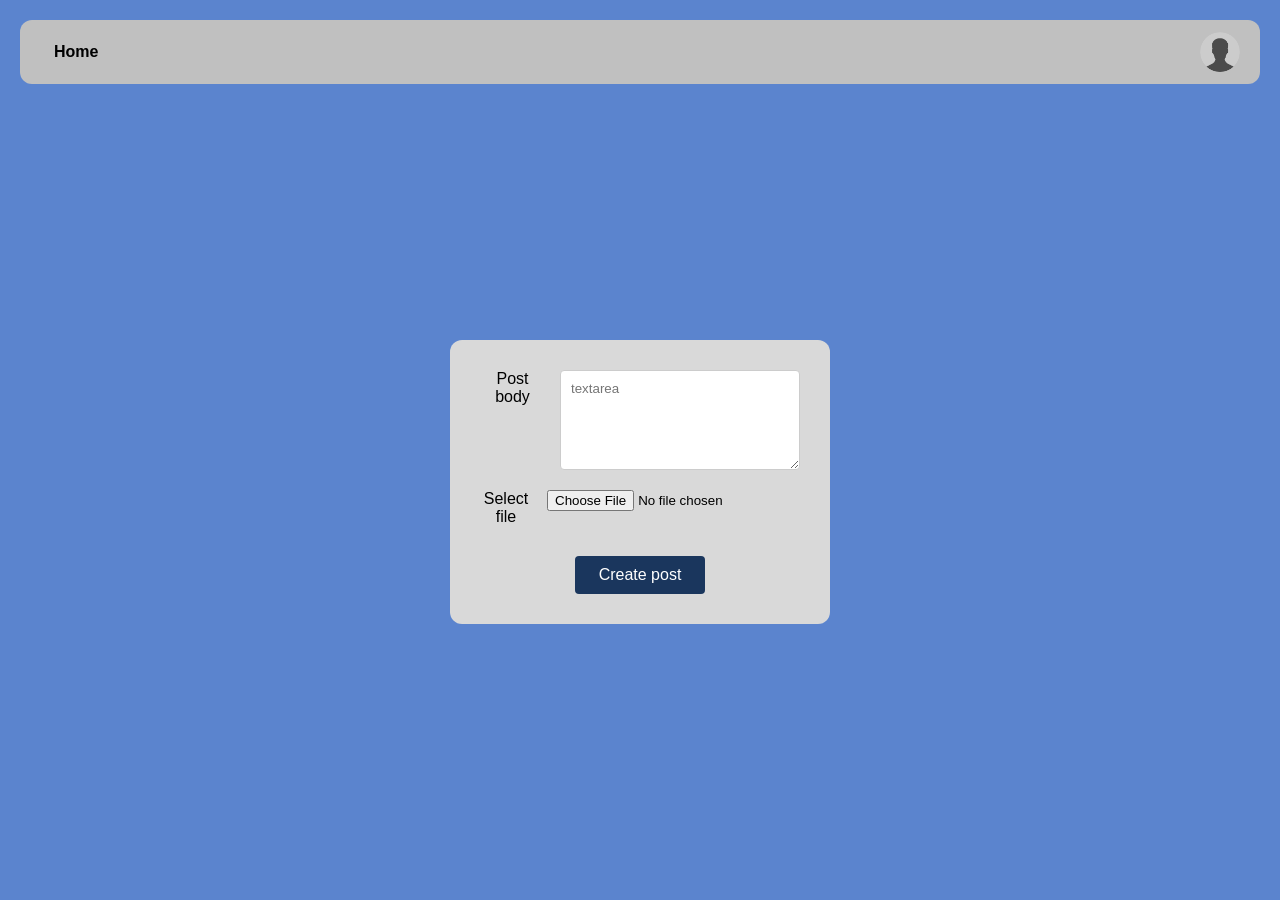
==== addPost.html @ ea65229a "addPost.html finished." ====
<!DOCTYPE html>
<html lang="en">
<head>
    <meta charset="UTF-8">
    <meta name="viewport" content="width=device-width, initial-scale=1.0">
    <title>Add Post</title>
    <link rel="stylesheet" href="styles.css">
</head>
<body>
    <header class="top-bar">
        <nav class="nav-links">
            <a href="index.html" class="nav-item">Home</a>
        </nav>
        <div class="user-avatar">
            <img src="images/user_avatar.png" alt="User Profile">
        </div>
    </header>

    <main class="app-container">
        <article class="post-card">
            <form action="index.html" method="GET" class="post-form">
                <div class="form-group">
                    <label for="post-body">Post body</label>
                    <textarea id="post-body" name="body" placeholder="textarea" required></textarea>
                </div>

                <div class="form-group">
                    <label for="file-upload">Select file</label>
                    <input type="file" id="file-upload" name="file">
                </div>

                <button type="submit" class="create-post-btn">Create post</button>
            </form>
    </article>
    </main>
</body>
</html>
---- styles.css ----
/* Basic styling for the page */
* {
    margin: 0;
    padding: 0;
    box-sizing: border-box;
    font-family: Arial, sans-serif;
}

body {
    margin: 0;
    padding: 20px;
    min-height: 100vh;
    background-color: #5b84ce;
    display: flex;
    flex-direction: column; /* Forces top-to-bottom vertical stacking */
    align-items: center;
    box-sizing: border-box;
}


/* login.html */


.app-container {
    width: 100%;
    max-width: 380px;
}

.login-container {
    background-color: white;
    padding: 40px;
    border-radius: 8px;
    box-shadow: 0 4px 10px rgba(0, 0, 0, 0.1);
    width: 100%;
    max-width: 400px;
    text-align: center;
}

h2 {
    margin-bottom: 20px;
    font-size: 24px;
    color: #333;
}

/* Input fields styling */
.input-group {
    margin-bottom: 20px;
    text-align: left;
}

.input-group label {
    display: block;
    margin-bottom: 8px;
    color: #555;
}

.input-group input {
    width: 100%;
    padding: 10px;
    font-size: 16px;
    border: 1px solid #ddd;
    border-radius: 4px;
}

.input-group input:focus {
    border-color: #007bff;
    outline: none;
}

/* Login button styling */
.login-btn {
    width: 100%;
    padding: 12px;
    margin-bottom: 20px;
    background-color: #1a365d;
    color: white;
    font-size: 16px;
    border: none;
    border-radius: 4px;
    cursor: pointer;
}

.login-btn:hover {
    background-color: #0056b3;
}

/* Signup link styling */
.signup-link {
    margin-top: 20px;
    margin-bottom: 20px;
    font-size: 14px;
}

.signup-link a {
    color: #007bff;
    text-decoration: none;
}

.signup-link a:hover {
    text-decoration: underline;
}

.forget_password-link a {
    color: #007bff;
    text-decoration: none;
}

.forget_password-link a:hover {
    text-decoration: underline;
}

/* Header bar sits at the top and stretches */
.top-bar {
    width: 100%;
    background-color: #c0c0c0;
    padding: 12px 20px;
    border-radius: 12px;
    display: flex;
    justify-content: space-between;
    align-items: center;
    box-sizing: border-box;
}

/* Center the login card in the remaining space */
main {
    flex: 1;
    display: flex;
    justify-content: center;
    align-items: center;
}

/* Login Card */
.login-card {
    width: 100%;
    max-width: 360px;
    background-color: #ffffff;
    padding: 30px;
    border-radius: 12px;
    text-align: center;
}

/* Container for top bar links */
.nav-links {
    display: flex;
}

/* Base style for navigation buttons */
.nav-item {
    font-size: 16px;
    font-weight: bold;
    color: #000000;
    text-decoration: none;
    padding: 8px 14px;
    border-radius: 6px;
}

.nav-item:hover {
    background-color: #a0a0a0;
    color: #ffffff;
}

/* Container to hold the avatar */
.user-avatar {
    width: 40px;
    height: 40px;
}

/* Force the image inside to fit strictly within those dimensions */
.user-avatar img {
    width: 100%;
    height: 100%;
    border-radius: 50%;
}


/* addPost.html */


/* Add Post Card Container */
.post-card {
    width: 100%;
    max-width: 450px;
    text-align: center;
    background-color: #d9d9d9;
    padding: 30px;
    border-radius: 12px;
    box-sizing: border-box;
}

/* Form Group Layout (Labels next to Inputs) */
.form-group {
    display: flex;
}

.form-group label {
    font-size: 16px;
    padding-right: 15px;
    color: #000000;
    width: 80px;
}

/* Textarea Input */
.form-group textarea {
    height: 100px;
    padding: 10px;
    border: 1px solid #ccc;
    border-radius: 4px;
    margin-bottom: 20px;
}

/* File Input Styling */
.form-group textarea {
    flex: 1;
}

.form-group input[type="file"] {
    flex: 1;
    cursor: pointer;
}

/* Create Post Button */
.create-post-btn {
    background-color: #1a365d;
    color: #ffffff;
    padding: 10px 24px;
    font-size: 16px;
    border: none;
    border-radius: 4px;
    cursor: pointer;
    margin-top: 30px;
}

.create-post-btn:hover {
    background-color: #0056b3;
}
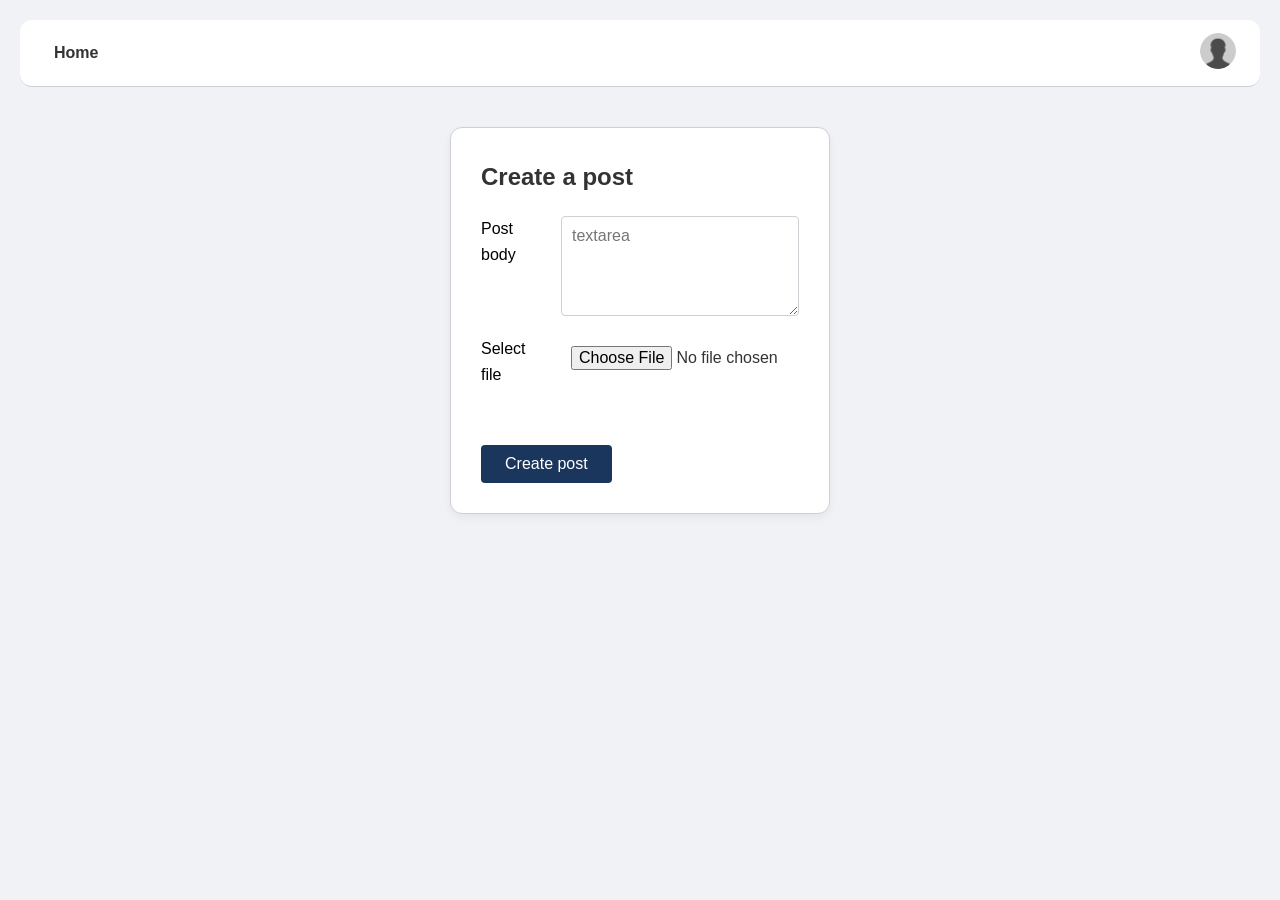
==== commit 49a96809: "Small adjustments to satisfy requirements." ====
--- a/addPost.html
+++ b/addPost.html
@@ -19,6 +19,8 @@
 
     <main class="app-container">
         <article class="post-card">
+            <h1>Create a post</h1>
+
             <form action="index.html" method="GET" class="post-form">
                 <div class="form-group">
                     <label for="post-body">Post body</label>
--- a/styles.css
+++ b/styles.css
@@ -1,5 +1,17 @@
-/* Basic styling for the page */
-* {
+/* --- Global Variables & Reset --- */
+:root {
+    --primary-color: #3b5998;
+    --hover-color: #2d4373;
+    --primary-dark: #1a365d;
+    --btn-hover: #0056b3;
+    --bg-color: #f0f2f5;
+    --card-bg: #ffffff;
+    --text-color: #333333;
+    --text-secondary: #65676b;
+    --border-color: #ccd0d5;
+}
+
+*, *::before, *::after {
     margin: 0;
     padding: 0;
     box-sizing: border-box;
@@ -7,230 +19,302 @@
 }
 
 body {
-    margin: 0;
+    min-height: 100vh;
+    background-color: var(--bg-color);
+    color: var(--text-color);
+    line-height: 1.6;
+    display: flex;
+    flex-direction: column;
+    align-items: center;
     padding: 20px;
-    min-height: 100vh;
-    background-color: #5b84ce;
-    display: flex;
-    flex-direction: column; /* Forces top-to-bottom vertical stacking */
-    align-items: center;
-    box-sizing: border-box;
-}
-
-
-/* login.html */
-
-
-.app-container {
-    width: 100%;
-    max-width: 380px;
+}
+
+/* --- Navigation & Header --- */
+header, .top-bar {
+    background-color: var(--card-bg);
+    border-bottom: 1px solid var(--border-color);
+    display: flex;
+    justify-content: space-between;
+    align-items: center;
+    padding: 12px 20px;
+    width: 100%;
+    margin-bottom: 40px
+}
+
+header {
+    position: sticky;
+    top: 0;
+    z-index: 100;
+}
+
+.top-bar {
+    border-radius: 12px;
+}
+
+nav a, .nav-item {
+    text-decoration: none;
+    color: var(--text-color);
+    padding: 8px 14px;
+    border-radius: 6px;
+    font-weight: bold;
+    transition: background-color 0.2s ease, color 0.2s ease;
+}
+
+nav a:hover, .nav-item:hover {
+    background-color: #e4e6eb;
+    color: var(--primary-color);
+}
+
+.nav-links {
+    display: flex;
+    gap: 10px;
+    align-items: center;
+}
+
+/* --- Layout Containers --- */
+.container {
+    display: flex;
+    max-width: 1200px;
+    margin: 20px auto;
+    gap: 20px;
+    padding: 0 15px;
+    width: 100%;
+}
+
+main {
+    flex: 2;
+    display: flex;
+    flex-direction: column;
+    gap: 20px;
+}
+
+.container > aside {
+    flex: 1;
+    background-color: var(--card-bg);
+    border: 1px solid var(--border-color);
+    border-radius: 8px;
+    padding: 15px;
+    min-height: 400px;
+    display: none;
+}
+
+@media (min-width: 768px) {
+    .container > aside {
+        display: block;
+    }
+}
+
+/* --- Cards (Login, Post, etc.) --- */
+.login-card, .login-container, .post-card, article.post {
+    background-color: var(--card-bg);
+    border: 1px solid var(--border-color);
+    border-radius: 12px;
+    padding: 30px;
+    width: 100%;
+    max-width: 450px;
+    box-shadow: 0 4px 10px rgba(0, 0, 0, 0.05);
+}
+
+article.post {
+    max-width: 100%;
+    box-shadow: 0 1px 2px rgba(0, 0, 0, 0.1);
 }
 
 .login-container {
-    background-color: white;
-    padding: 40px;
-    border-radius: 8px;
-    box-shadow: 0 4px 10px rgba(0, 0, 0, 0.1);
-    width: 100%;
     max-width: 400px;
     text-align: center;
 }
 
-h2 {
+.app-container {
+    width: 100%;
+    max-width: 380px;
+}
+
+/* --- Forms & Inputs --- */
+.input-group, .form-group {
     margin-bottom: 20px;
-    font-size: 24px;
-    color: #333;
-}
-
-/* Input fields styling */
+    display: flex;
+    text-align: left;
+}
+
 .input-group {
-    margin-bottom: 20px;
-    text-align: left;
-}
-
-.input-group label {
-    display: block;
+    flex-direction: column;
+}
+
+.input-group label, .form-group label {
     margin-bottom: 8px;
     color: #555;
-}
-
-.input-group input {
+    font-size: 16px;
+}
+
+.form-group label {
+    width: 80px;
+    padding-right: 15px;
+    color: #000;
+}
+
+.input-group input, .form-group input[type="file"], .form-group textarea {
     width: 100%;
     padding: 10px;
     font-size: 16px;
-    border: 1px solid #ddd;
+    border: 1px solid var(--border-color);
     border-radius: 4px;
 }
 
-.input-group input:focus {
+.input-group input:focus, .form-group textarea:focus {
     border-color: #007bff;
     outline: none;
 }
 
-/* Login button styling */
-.login-btn {
+.form-group textarea {
+    flex: 1;
+    height: 100px;
+    resize: vertical;
+}
+
+.form-group input[type="file"] {
+    flex: 1;
+    cursor: pointer;
+    border: none;
+}
+
+/* --- Buttons --- */
+.login-btn, .create-post-btn {
     width: 100%;
     padding: 12px;
-    margin-bottom: 20px;
-    background-color: #1a365d;
+    background-color: var(--primary-dark);
     color: white;
     font-size: 16px;
     border: none;
     border-radius: 4px;
     cursor: pointer;
-}
-
-.login-btn:hover {
-    background-color: #0056b3;
-}
-
-/* Signup link styling */
-.signup-link {
-    margin-top: 20px;
+    transition: background-color 0.2s;
+}
+
+.create-post-btn {
+    width: auto;
+    padding: 10px 24px;
+    margin-top: 30px;
+}
+
+.login-btn:hover, .create-post-btn:hover {
+    background-color: var(--btn-hover);
+}
+
+/* --- Links & Typography --- */
+h1 {
     margin-bottom: 20px;
+    font-size: 24px;
+    color: var(--text-color);
+}
+
+.signup-link, .forget_password-link {
+    margin: 20px 0;
     font-size: 14px;
 }
 
-.signup-link a {
+.signup-link a, .forget_password-link a {
     color: #007bff;
     text-decoration: none;
 }
 
-.signup-link a:hover {
+.signup-link a:hover, .forget_password-link a:hover {
     text-decoration: underline;
 }
 
-.forget_password-link a {
-    color: #007bff;
-    text-decoration: none;
-}
-
-.forget_password-link a:hover {
-    text-decoration: underline;
-}
-
-/* Header bar sits at the top and stretches */
-.top-bar {
-    width: 100%;
-    background-color: #c0c0c0;
-    padding: 12px 20px;
-    border-radius: 12px;
+/* --- Post Specific Elements --- */
+.post-header {
     display: flex;
     justify-content: space-between;
     align-items: center;
-    box-sizing: border-box;
-}
-
-/* Center the login card in the remaining space */
-main {
-    flex: 1;
-    display: flex;
-    justify-content: center;
-    align-items: center;
-}
-
-/* Login Card */
-.login-card {
-    width: 100%;
-    max-width: 360px;
-    background-color: #ffffff;
-    padding: 30px;
-    border-radius: 12px;
-    text-align: center;
-}
-
-/* Container for top bar links */
-.nav-links {
-    display: flex;
-}
-
-/* Base style for navigation buttons */
-.nav-item {
-    font-size: 16px;
-    font-weight: bold;
-    color: #000000;
-    text-decoration: none;
-    padding: 8px 14px;
-    border-radius: 6px;
-}
-
-.nav-item:hover {
-    background-color: #a0a0a0;
-    color: #ffffff;
-}
-
-/* Container to hold the avatar */
+    margin-bottom: 10px;
+}
+
+.post-user {
+    display: flex;
+    align-items: center;
+    gap: 8px;
+}
+
+.avatar-img, .user-avatar img {
+    width: 36px;
+    height: 36px;
+    border-radius: 50%;
+    object-fit: cover;
+}
+
 .user-avatar {
     width: 40px;
     height: 40px;
 }
 
-/* Force the image inside to fit strictly within those dimensions */
-.user-avatar img {
-    width: 100%;
-    height: 100%;
-    border-radius: 50%;
-}
-
-
-/* addPost.html */
-
-
-/* Add Post Card Container */
-.post-card {
-    width: 100%;
-    max-width: 450px;
+.post-author {
+    font-weight: bold;
+    font-size: 0.95rem;
+}
+
+.post-image {
+    width: 100%;
+    max-height: 400px;
+    object-fit: cover;
+    border-radius: 6px;
+    margin-bottom: 12px;
+}
+
+.post-footer {
+    display: flex;
+    justify-content: space-between;
+    align-items: center;
+    border-top: 1px solid var(--border-color);
+    padding-top: 10px;
+    font-size: 0.9rem;
+    color: var(--text-secondary);
+}
+
+.like-btn {
+    background: none;
+    border: none;
+    cursor: pointer;
+    font-weight: bold;
+    color: var(--primary-color);
+}
+
+.like-btn::after {
+    content: " 👍";
+}
+
+.like-btn:hover {
+    text-decoration: underline;
+}
+
+/* --- Footer --- */
+footer {
+    background-color: var(--card-bg);
+    border-top: 1px solid var(--border-color);
     text-align: center;
-    background-color: #d9d9d9;
-    padding: 30px;
-    border-radius: 12px;
-    box-sizing: border-box;
-}
-
-/* Form Group Layout (Labels next to Inputs) */
-.form-group {
-    display: flex;
-}
-
-.form-group label {
-    font-size: 16px;
-    padding-right: 15px;
-    color: #000000;
-    width: 80px;
-}
-
-/* Textarea Input */
-.form-group textarea {
-    height: 100px;
-    padding: 10px;
-    border: 1px solid #ccc;
-    border-radius: 4px;
-    margin-bottom: 20px;
-}
-
-/* File Input Styling */
-.form-group textarea {
-    flex: 1;
-}
-
-.form-group input[type="file"] {
-    flex: 1;
+    padding: 15px;
+    margin-top: 40px;
+    font-size: 0.9rem;
+    color: var(--text-secondary);
+    width: 100%;
+}
+
+/* --- Responsive Design --- */
+@media (max-width: 767px) {
+    header {
+        flex-direction: column;
+        gap: 10px;
+    }
+    .container {
+        flex-direction: column;
+        padding: 0 10px;
+    }
+}
+
+.input-group + .input-group {
+    margin-top: 15px;
+}
+
+.form-group ~ button {
     cursor: pointer;
 }
-
-/* Create Post Button */
-.create-post-btn {
-    background-color: #1a365d;
-    color: #ffffff;
-    padding: 10px 24px;
-    font-size: 16px;
-    border: none;
-    border-radius: 4px;
-    cursor: pointer;
-    margin-top: 30px;
-}
-
-.create-post-btn:hover {
-    background-color: #0056b3;
-}
-
